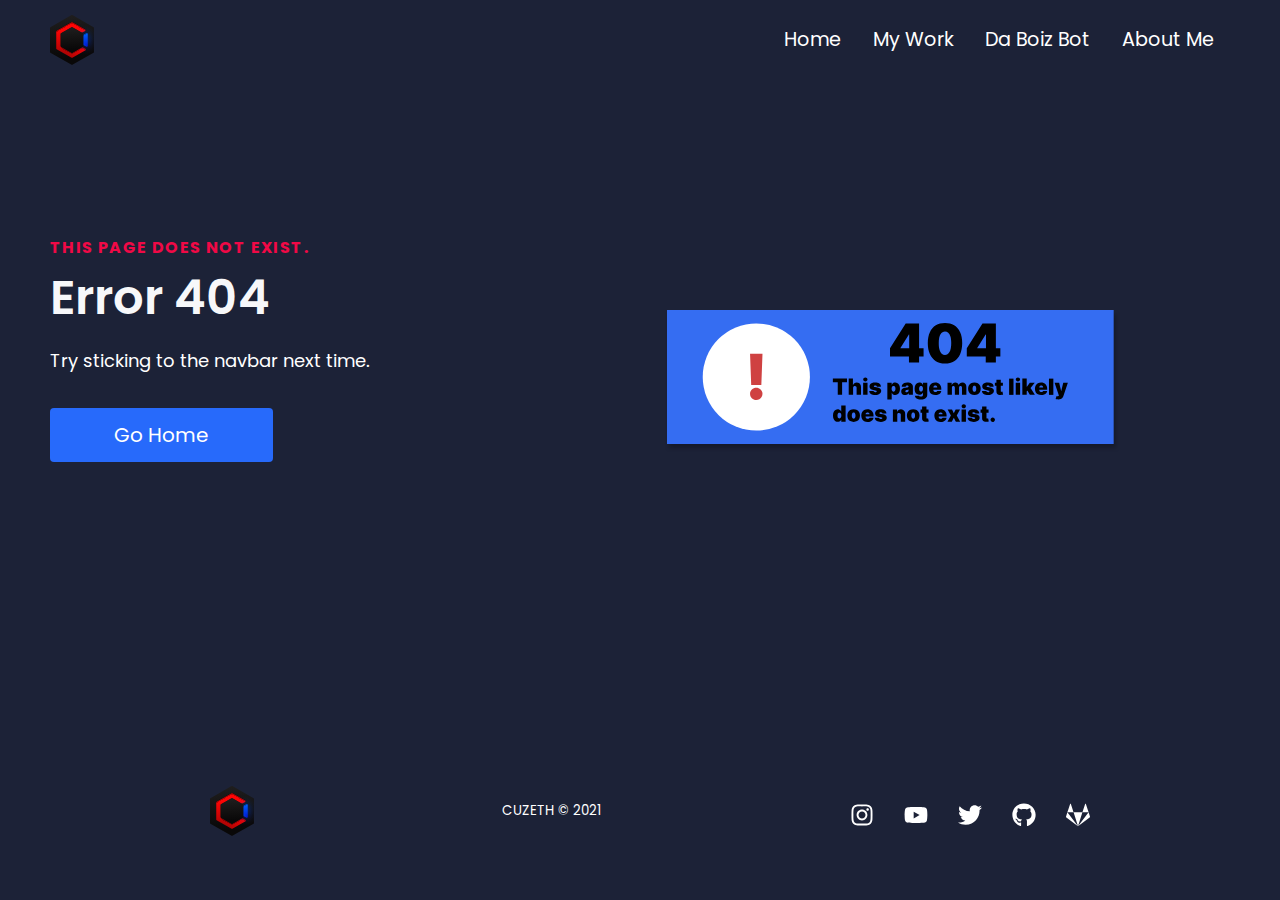
==== index.html @ 814f64cb "Source Code Private - Auto Build and Push" ====
<!doctype html><html lang="en"><head><meta charset="utf-8"/><link rel="icon" href="/favicon.ico?v=2"/><meta name="viewport" content="width=device-width,initial-scale=1"/><link rel="apple-touch-icon" sizes="180x180" href="/apple-touch-icon.png?v=5"><link rel="icon" type="image/png" sizes="32x32" href="/favicon-32x32.png?v=5"><link rel="icon" type="image/png" sizes="16x16" href="/favicon-16x16.png?v=5"><link rel="manifest" href="/site.webmanifest?v=5"><link rel="mask-icon" href="/safari-pinned-tab.svg?v=5" color="#2f2f2f"><link rel="shortcut icon" href="/favicon.ico?v=5"><meta name="msapplication-TileColor" content="#323232"><meta name="theme-color" content="#1b1b1b"><meta name="title" content="Cuzeth"><meta name="description" content="Cuzeth. See my work, and what I do."><meta name="theme-color" content="#FF0000"><meta property="og:type" content="website"><meta property="og:url" content="https://cuzeth.com/"><meta property="og:title" content="Cuzeth"><meta property="og:description" content="Cuzeth. See my work, and what I do."><meta property="og:image" content="/images/banner.png"><meta property="twitter:card" content="summary_large_image"><meta property="twitter:url" content="https://cuzeth.com/"><meta property="twitter:title" content="Cuzeth"><meta property="twitter:description" content="Cuzeth. See my work, and what I do."><meta property="twitter:image" content="/images/banner.png"><link rel="preconnect" href="https://fonts.gstatic.com"><link href="https://fonts.googleapis.com/css2?family=Poppins:wght@500;600&display=swap" rel="stylesheet"><title>Cuzeth</title><script type="text/javascript">!function(n){if("/"===n.search[1]){var a=n.search.slice(1).split("&").map((function(n){return n.replace(/~and~/g,"&")})).join("?");window.history.replaceState(null,null,n.pathname.slice(0,-1)+a+n.hash)}}(window.location)</script><link href="/static/css/main.c7319f70.chunk.css" rel="stylesheet"></head><body><noscript>You need to enable JavaScript to run this app.</noscript><div id="root"></div><script>!function(e){function t(t){for(var n,l,f=t[0],i=t[1],a=t[2],c=0,s=[];c<f.length;c++)l=f[c],Object.prototype.hasOwnProperty.call(o,l)&&o[l]&&s.push(o[l][0]),o[l]=0;for(n in i)Object.prototype.hasOwnProperty.call(i,n)&&(e[n]=i[n]);for(p&&p(t);s.length;)s.shift()();return u.push.apply(u,a||[]),r()}function r(){for(var e,t=0;t<u.length;t++){for(var r=u[t],n=!0,f=1;f<r.length;f++){var i=r[f];0!==o[i]&&(n=!1)}n&&(u.splice(t--,1),e=l(l.s=r[0]))}return e}var n={},o={1:0},u=[];function l(t){if(n[t])return n[t].exports;var r=n[t]={i:t,l:!1,exports:{}};return e[t].call(r.exports,r,r.exports,l),r.l=!0,r.exports}l.m=e,l.c=n,l.d=function(e,t,r){l.o(e,t)||Object.defineProperty(e,t,{enumerable:!0,get:r})},l.r=function(e){"undefined"!=typeof Symbol&&Symbol.toStringTag&&Object.defineProperty(e,Symbol.toStringTag,{value:"Module"}),Object.defineProperty(e,"__esModule",{value:!0})},l.t=function(e,t){if(1&t&&(e=l(e)),8&t)return e;if(4&t&&"object"==typeof e&&e&&e.__esModule)return e;var r=Object.create(null);if(l.r(r),Object.defineProperty(r,"default",{enumerable:!0,value:e}),2&t&&"string"!=typeof e)for(var n in e)l.d(r,n,function(t){return e[t]}.bind(null,n));return r},l.n=function(e){var t=e&&e.__esModule?function(){return e.default}:function(){return e};return l.d(t,"a",t),t},l.o=function(e,t){return Object.prototype.hasOwnProperty.call(e,t)},l.p="/";var f=this.webpackJsonpCuzeth=this.webpackJsonpCuzeth||[],i=f.push.bind(f);f.push=t,f=f.slice();for(var a=0;a<f.length;a++)t(f[a]);var p=i;r()}([])</script><script src="/static/js/2.d666c597.chunk.js"></script><script src="/static/js/main.45c246c6.chunk.js"></script></body></html>
---- static/css/main.c7319f70.chunk.css ----
*{box-sizing:border-box;margin:0;padding:0;font-family:"Poppins",sans-serif}html{background-color:#1c2237}:root{color-scheme:light dark}code{background:#1f1f1f;border-radius:5px;padding:.75rem;font-size:1.1rem;font-family:Menlo,Monaco,Lucida Console,Liberation Mono,DejaVu Sans Mono,Bitstream Vera Sans Mono,Courier New,monospace}.unselectable,img{user-select:none;-moz-user-select:none;-webkit-user-drag:none;-webkit-user-select:none;-ms-user-select:none}.navbar{background:#1c2237;height:80px;display:flex;justify-content:center;align-items:center;font-size:1.2rem;position:-webkit-sticky;position:sticky;top:0;z-index:999}.navbar-container{display:flex;justify-content:space-between;height:80px}.container{z-index:1;width:100%;max-width:1300px;margin-right:auto;margin-left:auto;padding-right:50px;padding-left:50px}.navbar-logo{color:#fff;justify-self:start;cursor:pointer;text-decoration:none;font-size:2rem;display:flex;align-items:center}.navbar-icon{margin-right:.5rem}.nav-menu{display:flex;align-items:center;justify-content:center;list-style:none;text-align:center;justify-content:flex-start}.nav-item{height:80px;border-bottom:2px solid transparent}.nav-item:hover{border-bottom:2px solid #f00946}.nav-links{color:#fff;display:flex;align-items:center;text-decoration:none;padding:.5rem 1rem;height:100%}.fa-bars{color:#fff}.menu-icon{display:none}@media screen and (max-width:960px){.NavbarItems{position:relative}.nav-menu{display:flex;flex-direction:column;width:100%;height:90vh;position:absolute;top:80px;left:-100%;opacity:1;transition:all .5s ease}.nav-menu.active{background:#1c2237;left:0;opacity:1;transition:all .6s ease;z-index:1}.nav-links{text-align:center;padding:2rem;width:100%;display:table}.nav-links:hover{color:#f00946;transform:scale(1.2);transition:all .3s ease}.nav-item:hover{border:none}.nav-item{width:100%}.navbar-logo{position:absolute;top:0;left:0;transform:translate(40%,35%)}.menu-icon{display:block;position:absolute;top:0;right:0;transform:translate(-100%,60%);font-size:1.8rem;cursor:pointer}.fa-times{color:#fff;font-size:2rem}.nav-btn{display:flex;justify-content:center;align-items:center;width:100%;height:120px}}.footer-container{background-color:#1c2237;padding:4rem 0 2rem}.footer-container,.footer-subscription{display:flex;flex-direction:column;justify-content:center;align-items:center}.footer-subscription{text-align:center;margin-bottom:24px;padding:24px;color:#fff}.footer-subscription>p{font-family:"Trebuchet MS","Lucida Sans Unicode","Lucida Grande","Lucida Sans",Arial,sans-serif}.footer-subscription-heading{margin-bottom:24px;font-size:24px}.footer-subscription-text{margin-bottom:24px;font-size:20px}.footer-input{padding:8px 24px;border-radius:2px;margin-right:10px;outline:none;font-size:18px;margin-bottom:16px;border:1px solid #fff}.footer-links{width:100%;max-width:1000px;display:flex;justify-content:center}.footer-link-wrapper{display:flex}.footer-link-items{display:flex;flex-direction:column;align-items:flex-start;margin:16px;text-align:left;width:160px;box-sizing:border-box}.footer-link-items h2{margin-bottom:16px}.footer-link-items>h2{color:#fff}.footer-link-items a{color:#fff;text-decoration:none;margin-bottom:.5rem}.footer-link-items a:hover{color:#e9e9e9;transition:.3s ease-out}.footer-email-form h2{margin-bottom:2rem}.footer-input::-webkit-input-placeholder{color:#b1b1b1}.footer-input:-ms-input-placeholder{color:#b1b1b1}.footer-input::placeholder{color:#b1b1b1}.social-icon-link{color:#fff;font-size:24px}.social-media{max-width:1000px;width:100%}.social-media-wrap{width:90%;max-width:1000px;margin:40px auto 0}.social-icons,.social-media-wrap{display:flex;justify-content:space-between;align-items:center}.social-icons{width:240px}.social-logo{justify-self:start;margin-left:20px;cursor:pointer;text-decoration:none;font-size:2rem;display:flex;align-items:center}.social-logo,.website-rights{color:#fff;margin-bottom:16px}@media screen and (max-width:820px){.footer-links{padding-top:2rem}.btn,.footer-input{width:100%}.footer-link-wrapper,.social-media-wrap{flex-direction:column}.footer-logo{transform:translateX(-8%)}.footer-img{transform:translateX(-15%)}}.home__hero-section{color:#fff;padding:160px 0;background-color:#fff}.home__hero-row{align-items:center}.home__hero-text-wrapper{max-width:540px;padding-top:0;padding-bottom:60px}.home__hero-subtitle{max-width:440px;margin-bottom:35px;font-size:18px;line-height:24px}.home__hero-img-wrapper{max-width:555px}.home__hero-img{max-width:95%;margin-top:0;margin-right:0;margin-left:10px;padding-right:0}img{border:0;max-width:100%;vertical-align:middle;display:inline-block}@media screen and (max-width:768px){.home__hero-text-wrapper{padding-bottom:65px}.col{max-width:100%;flex-basis:100%}}:root{--primary:#fff}.btn{padding:8px 20px;border-radius:4px;outline:none;border:none;cursor:pointer;white-space:nowrap}.btn--primary{background-color:#fff;background-color:var(--primary);color:#242424}.btn--outline,.btn--primary{border:1px solid #fff;border:1px solid var(--primary)}.btn--outline{background-color:transparent;color:#fff;padding:8px 20px;transition:all .3s ease-out}.btn--medium{padding:8px 20px;font-size:18px}.btn--large{padding:12px 26px;font-size:20px}.btn--mobile{text-align:center;border-radius:4px;width:80%;text-decoration:none;font-size:1.5rem;background-color:transparent;color:#fff;padding:14px 20px;border:1px solid #fff;transition:all .3s ease-out}.btn--wide{padding:12px 64px;font-size:20px}.btn--large:hover,.btn--medium:hover,.btn--mobile:hover{transition:all .3s ease-out;background:#fff;color:#242424}.btn--wide:hover{color:#fff;background-color:#f00946;transition:all .2s ease-out}.btn-link{display:flex;justify-content:center;align-items:center;text-decoration:none;padding:8px 16px;height:100%;width:100%}.blue{background-color:#276afb}.blue,.red{color:#fff;border:none}.red{background-color:#f00946}.primary{background-color:#242424;color:#fff;border:none}.primary:hover{background-color:#fff;color:#242424;border:none}.green{background:#25ce4a;color:#fff;border:none}.green:hover{background-color:#242424}.work__tgaming-section{color:#fff;padding:160px 0}.work__tgaming-row{align-items:center}.row{display:flex;margin-right:-15px;margin-bottom:-15px;margin-left:-15px;flex-wrap:wrap;align-content:stretch}.col{margin-bottom:15px;padding-right:15px;padding-left:15px;flex:1 1;max-width:50%;flex-basis:50%}.work__tgaming-text-wrapper{max-width:540px;padding-top:0;padding-bottom:60px}.top-line{color:#f00946;font-size:16px;line-height:16px;font-weight:700;letter-spacing:1.4px;text-transform:uppercase;margin-bottom:16px}.heading{margin-bottom:24px;font-size:48px;line-height:1.1;font-weight:600;color:#f7f8fa}.dark{color:#1c2237}.darkBg{background-color:#1c2237}.work__tgaming-subtitle{max-width:440px;margin-bottom:35px;font-size:18px;line-height:24px}.work__tgaming-img-wrapper{max-width:555px}.work__tgaming-img{max-width:95%;margin-top:0;margin-right:0;margin-left:10px;padding-right:0}iframe{border:0;max-width:100%;vertical-align:middle;display:inline-block}@media screen and (max-width:991px){.container{padding-right:30px;padding-left:30px}}@media screen and (max-width:768px){.work__tgaming-text-wrapper{padding-bottom:65px}.col{max-width:100%;flex-basis:100%}}
/*# sourceMappingURL=main.c7319f70.chunk.css.map */
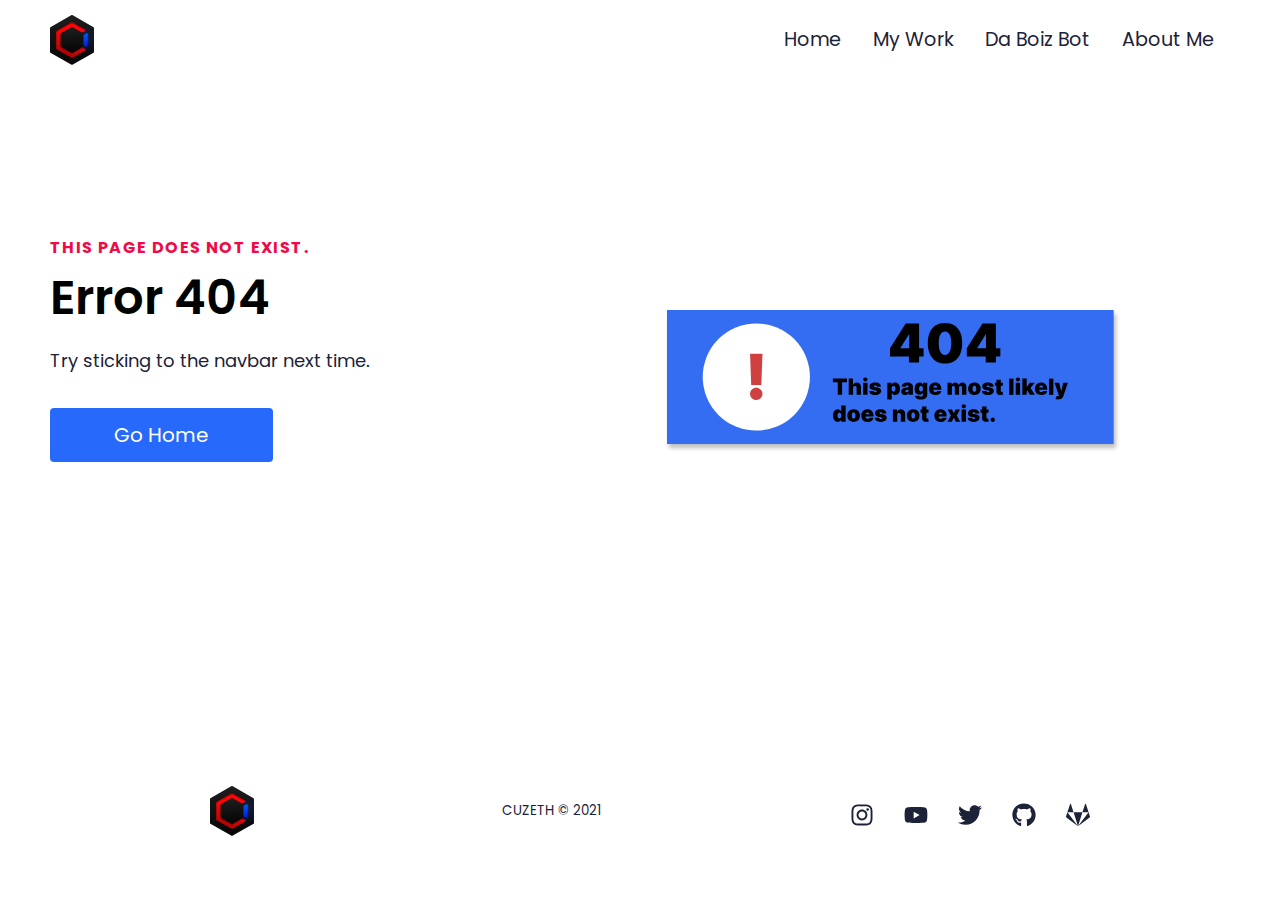
==== commit 152b748a: "Source Code Private - Auto Build and Push" ====
--- a/index.html
+++ b/index.html
@@ -1 +1 @@
-<!doctype html><html lang="en"><head><meta charset="utf-8"/><link rel="icon" href="/favicon.ico?v=2"/><meta name="viewport" content="width=device-width,initial-scale=1"/><link rel="apple-touch-icon" sizes="180x180" href="/apple-touch-icon.png?v=5"><link rel="icon" type="image/png" sizes="32x32" href="/favicon-32x32.png?v=5"><link rel="icon" type="image/png" sizes="16x16" href="/favicon-16x16.png?v=5"><link rel="manifest" href="/site.webmanifest?v=5"><link rel="mask-icon" href="/safari-pinned-tab.svg?v=5" color="#2f2f2f"><link rel="shortcut icon" href="/favicon.ico?v=5"><meta name="msapplication-TileColor" content="#323232"><meta name="theme-color" content="#1b1b1b"><meta name="title" content="Cuzeth"><meta name="description" content="Cuzeth. See my work, and what I do."><meta name="theme-color" content="#FF0000"><meta property="og:type" content="website"><meta property="og:url" content="https://cuzeth.com/"><meta property="og:title" content="Cuzeth"><meta property="og:description" content="Cuzeth. See my work, and what I do."><meta property="og:image" content="/images/banner.png"><meta property="twitter:card" content="summary_large_image"><meta property="twitter:url" content="https://cuzeth.com/"><meta property="twitter:title" content="Cuzeth"><meta property="twitter:description" content="Cuzeth. See my work, and what I do."><meta property="twitter:image" content="/images/banner.png"><link rel="preconnect" href="https://fonts.gstatic.com"><link href="https://fonts.googleapis.com/css2?family=Poppins:wght@500;600&display=swap" rel="stylesheet"><title>Cuzeth</title><script type="text/javascript">!function(n){if("/"===n.search[1]){var a=n.search.slice(1).split("&").map((function(n){return n.replace(/~and~/g,"&")})).join("?");window.history.replaceState(null,null,n.pathname.slice(0,-1)+a+n.hash)}}(window.location)</script><link href="/static/css/main.c7319f70.chunk.css" rel="stylesheet"></head><body><noscript>You need to enable JavaScript to run this app.</noscript><div id="root"></div><script>!function(e){function t(t){for(var n,l,f=t[0],i=t[1],a=t[2],c=0,s=[];c<f.length;c++)l=f[c],Object.prototype.hasOwnProperty.call(o,l)&&o[l]&&s.push(o[l][0]),o[l]=0;for(n in i)Object.prototype.hasOwnProperty.call(i,n)&&(e[n]=i[n]);for(p&&p(t);s.length;)s.shift()();return u.push.apply(u,a||[]),r()}function r(){for(var e,t=0;t<u.length;t++){for(var r=u[t],n=!0,f=1;f<r.length;f++){var i=r[f];0!==o[i]&&(n=!1)}n&&(u.splice(t--,1),e=l(l.s=r[0]))}return e}var n={},o={1:0},u=[];function l(t){if(n[t])return n[t].exports;var r=n[t]={i:t,l:!1,exports:{}};return e[t].call(r.exports,r,r.exports,l),r.l=!0,r.exports}l.m=e,l.c=n,l.d=function(e,t,r){l.o(e,t)||Object.defineProperty(e,t,{enumerable:!0,get:r})},l.r=function(e){"undefined"!=typeof Symbol&&Symbol.toStringTag&&Object.defineProperty(e,Symbol.toStringTag,{value:"Module"}),Object.defineProperty(e,"__esModule",{value:!0})},l.t=function(e,t){if(1&t&&(e=l(e)),8&t)return e;if(4&t&&"object"==typeof e&&e&&e.__esModule)return e;var r=Object.create(null);if(l.r(r),Object.defineProperty(r,"default",{enumerable:!0,value:e}),2&t&&"string"!=typeof e)for(var n in e)l.d(r,n,function(t){return e[t]}.bind(null,n));return r},l.n=function(e){var t=e&&e.__esModule?function(){return e.default}:function(){return e};return l.d(t,"a",t),t},l.o=function(e,t){return Object.prototype.hasOwnProperty.call(e,t)},l.p="/";var f=this.webpackJsonpCuzeth=this.webpackJsonpCuzeth||[],i=f.push.bind(f);f.push=t,f=f.slice();for(var a=0;a<f.length;a++)t(f[a]);var p=i;r()}([])</script><script src="/static/js/2.d666c597.chunk.js"></script><script src="/static/js/main.45c246c6.chunk.js"></script></body></html>+<!doctype html><html lang="en"><head><meta charset="utf-8"/><link rel="icon" href="/favicon.ico?v=5"/><meta name="viewport" content="width=device-width,initial-scale=1"/><link rel="apple-touch-icon" sizes="180x180" href="/apple-touch-icon.png?v=5"><link rel="icon" type="image/png" sizes="32x32" href="/favicon-32x32.png?v=5"><link rel="icon" type="image/png" sizes="16x16" href="/favicon-16x16.png?v=5"><link rel="manifest" href="/site.webmanifest?v=5"><link rel="mask-icon" href="/safari-pinned-tab.svg?v=5" color="#2f2f2f"><link rel="shortcut icon" href="/favicon.ico?v=5"><meta name="msapplication-TileColor" content="#323232"><meta name="theme-color" content="#1b1b1b"><meta name="title" content="Cuzeth"><meta name="description" content="Cuzeth. See my work, and what I do."><meta name="theme-color" content="#FF0000"><meta property="og:type" content="website"><meta property="og:url" content="https://cuzeth.com/"><meta property="og:title" content="Cuzeth"><meta property="og:description" content="Cuzeth. See my work, and what I do."><meta property="og:image" content="/images/banner.png"><meta property="twitter:card" content="summary_large_image"><meta property="twitter:url" content="https://cuzeth.com/"><meta property="twitter:title" content="Cuzeth"><meta property="twitter:description" content="Cuzeth. See my work, and what I do."><meta property="twitter:image" content="/images/banner.png"><link rel="preconnect" href="https://fonts.gstatic.com"><link href="https://fonts.googleapis.com/css2?family=Poppins:wght@500;600&display=swap" rel="stylesheet"><title>Cuzeth</title><script type="text/javascript">!function(n){if("/"===n.search[1]){var a=n.search.slice(1).split("&").map((function(n){return n.replace(/~and~/g,"&")})).join("?");window.history.replaceState(null,null,n.pathname.slice(0,-1)+a+n.hash)}}(window.location)</script><link href="/static/css/main.b806b64d.chunk.css" rel="stylesheet"></head><body><noscript>You need to enable JavaScript to run this app.</noscript><div id="root"></div><script>!function(e){function t(t){for(var n,l,f=t[0],i=t[1],a=t[2],c=0,s=[];c<f.length;c++)l=f[c],Object.prototype.hasOwnProperty.call(o,l)&&o[l]&&s.push(o[l][0]),o[l]=0;for(n in i)Object.prototype.hasOwnProperty.call(i,n)&&(e[n]=i[n]);for(p&&p(t);s.length;)s.shift()();return u.push.apply(u,a||[]),r()}function r(){for(var e,t=0;t<u.length;t++){for(var r=u[t],n=!0,f=1;f<r.length;f++){var i=r[f];0!==o[i]&&(n=!1)}n&&(u.splice(t--,1),e=l(l.s=r[0]))}return e}var n={},o={1:0},u=[];function l(t){if(n[t])return n[t].exports;var r=n[t]={i:t,l:!1,exports:{}};return e[t].call(r.exports,r,r.exports,l),r.l=!0,r.exports}l.m=e,l.c=n,l.d=function(e,t,r){l.o(e,t)||Object.defineProperty(e,t,{enumerable:!0,get:r})},l.r=function(e){"undefined"!=typeof Symbol&&Symbol.toStringTag&&Object.defineProperty(e,Symbol.toStringTag,{value:"Module"}),Object.defineProperty(e,"__esModule",{value:!0})},l.t=function(e,t){if(1&t&&(e=l(e)),8&t)return e;if(4&t&&"object"==typeof e&&e&&e.__esModule)return e;var r=Object.create(null);if(l.r(r),Object.defineProperty(r,"default",{enumerable:!0,value:e}),2&t&&"string"!=typeof e)for(var n in e)l.d(r,n,function(t){return e[t]}.bind(null,n));return r},l.n=function(e){var t=e&&e.__esModule?function(){return e.default}:function(){return e};return l.d(t,"a",t),t},l.o=function(e,t){return Object.prototype.hasOwnProperty.call(e,t)},l.p="/";var f=this.webpackJsonpCuzeth=this.webpackJsonpCuzeth||[],i=f.push.bind(f);f.push=t,f=f.slice();for(var a=0;a<f.length;a++)t(f[a]);var p=i;r()}([])</script><script src="/static/js/2.d666c597.chunk.js"></script><script src="/static/js/main.45c246c6.chunk.js"></script></body></html>--- a/static/css/main.b806b64d.chunk.css
+++ b/static/css/main.b806b64d.chunk.css
@@ -0,0 +1,2 @@
+*{box-sizing:border-box;margin:0;padding:0;font-family:"Poppins",sans-serif;position:relative;animation:bruh .5s}@media (prefers-color-scheme:dark){:root{--maincolor:#1c2237;--text:#fff;--heading:#f7f8fa}}@media (prefers-color-scheme:light){:root{--maincolor:#fff;--text:#1c2237;--heading:#000}}@keyframes bruh{0%{opacity:0;top:20px}to{opacity:1;top:0}}html{background-color:var(--maincolor)}:root{color-scheme:light dark}code{background:#1f1f1f;border-radius:5px;padding:.75rem;font-size:1.1rem;font-family:Menlo,Monaco,Lucida Console,Liberation Mono,DejaVu Sans Mono,Bitstream Vera Sans Mono,Courier New,monospace}.unselectable,img{user-select:none;-moz-user-select:none;-webkit-user-drag:none;-webkit-user-select:none;-ms-user-select:none}.navbar{background:var(--maincolor);height:80px;display:flex;justify-content:center;align-items:center;font-size:1.2rem;position:-webkit-sticky;position:sticky;top:0;z-index:999}.navbar-container{display:flex;justify-content:space-between;height:80px}.container{z-index:1;width:100%;max-width:1300px;margin-right:auto;margin-left:auto;padding-right:50px;padding-left:50px}.navbar-logo{color:var(--text);justify-self:start;cursor:pointer;text-decoration:none;font-size:2rem;display:flex;align-items:center}.navbar-icon{margin-right:.5rem}.nav-menu{display:flex;align-items:center;justify-content:center;list-style:none;text-align:center;justify-content:flex-start}.nav-item{height:80px;border-bottom:2px solid transparent}.nav-item:hover{border-bottom:2px solid #f00946}.nav-links{display:flex;align-items:center;text-decoration:none;padding:.5rem 1rem;height:100%}.fa-bars,.nav-links{color:var(--text)}.menu-icon{display:none}@media screen and (max-width:960px){.NavbarItems{position:relative}.nav-menu{display:flex;flex-direction:column;width:100%;height:90vh;position:absolute;top:80px;left:-100%;opacity:1;transition:all .5s ease}.nav-menu.active{background:var(--maincolor);left:0;opacity:1;transition:all .6s ease;z-index:1}.nav-links{text-align:center;padding:2rem;width:100%;display:table}.nav-links:hover{color:#f00946;transform:scale(1.2);transition:all .3s ease}.nav-item:hover{border:none}.nav-item{width:100%}.navbar-logo{position:absolute;top:0;left:0;transform:translate(40%,35%)}.menu-icon{display:block;position:absolute;top:0;right:0;transform:translate(-100%,60%);font-size:1.8rem;cursor:pointer}.fa-times{color:var(--text);font-size:2rem}.nav-btn{display:flex;justify-content:center;align-items:center;width:100%;height:120px}}.footer-container{background-color:var(--maincolor);padding:4rem 0 2rem}.footer-container,.footer-subscription{display:flex;flex-direction:column;justify-content:center;align-items:center}.footer-subscription{text-align:center;margin-bottom:24px;padding:24px;color:#fff}.footer-subscription>p{font-family:"Trebuchet MS","Lucida Sans Unicode","Lucida Grande","Lucida Sans",Arial,sans-serif}.footer-subscription-heading{margin-bottom:24px;font-size:24px}.footer-subscription-text{margin-bottom:24px;font-size:20px}.footer-input{padding:8px 24px;border-radius:2px;margin-right:10px;outline:none;font-size:18px;margin-bottom:16px;border:1px solid #fff}.footer-links{width:100%;max-width:1000px;display:flex;justify-content:center}.footer-link-wrapper{display:flex}.footer-link-items{display:flex;flex-direction:column;align-items:flex-start;margin:16px;text-align:left;width:160px;box-sizing:border-box}.footer-link-items h2{margin-bottom:16px}.footer-link-items>h2{color:#fff}.footer-link-items a{color:#fff;text-decoration:none;margin-bottom:.5rem}.footer-link-items a:hover{color:#e9e9e9;transition:.3s ease-out}.footer-email-form h2{margin-bottom:2rem}.footer-input::-webkit-input-placeholder{color:#b1b1b1}.footer-input:-ms-input-placeholder{color:#b1b1b1}.footer-input::placeholder{color:#b1b1b1}.social-icon-link{color:var(--text);font-size:24px}.social-media{max-width:1000px;width:100%}.social-media-wrap{width:90%;max-width:1000px;margin:40px auto 0}.social-icons,.social-media-wrap{display:flex;justify-content:space-between;align-items:center}.social-icons{width:240px}.social-logo{justify-self:start;margin-left:20px;cursor:pointer;text-decoration:none;font-size:2rem;display:flex;align-items:center}.social-logo,.website-rights{color:var(--text);margin-bottom:16px}@media screen and (max-width:820px){.footer-links{padding-top:2rem}.btn,.footer-input{width:100%}.footer-link-wrapper,.social-media-wrap{flex-direction:column}.footer-logo{transform:translateX(-8%)}.footer-img{transform:translateX(-15%)}}.home__hero-section{color:var(--text);padding:160px 0;background-color:var(--text)}.home__hero-row{align-items:center}.home__hero-text-wrapper{max-width:540px;padding-top:0;padding-bottom:60px}.home__hero-subtitle{max-width:440px;margin-bottom:35px;font-size:18px;line-height:24px}.home__hero-img-wrapper{max-width:555px}.home__hero-img{max-width:95%;margin-top:0;margin-right:0;margin-left:10px;padding-right:0}img{border:0;max-width:100%;vertical-align:middle;display:inline-block}@media screen and (max-width:768px){.home__hero-text-wrapper{padding-bottom:65px}.col{max-width:100%;flex-basis:100%}}:root{--primary:#fff}.btn{padding:8px 20px;border-radius:4px;outline:none;border:none;cursor:pointer;white-space:nowrap}.btn--primary{background-color:#fff;background-color:var(--primary);color:#242424}.btn--outline,.btn--primary{border:1px solid #fff;border:1px solid var(--primary)}.btn--outline{background-color:transparent;color:#fff;padding:8px 20px;transition:all .3s ease-out}.btn--medium{padding:8px 20px;font-size:18px}.btn--large{padding:12px 26px;font-size:20px}.btn--mobile{text-align:center;border-radius:4px;width:80%;text-decoration:none;font-size:1.5rem;background-color:transparent;color:#fff;padding:14px 20px;border:1px solid #fff;transition:all .3s ease-out}.btn--wide{padding:12px 64px;font-size:20px}.btn--large:hover,.btn--medium:hover,.btn--mobile:hover{transition:all .3s ease-out;background:#fff;color:#242424}.btn--wide:hover{color:#fff;background-color:#f00946;transition:all .2s ease-out}.btn-link{display:flex;justify-content:center;align-items:center;text-decoration:none;padding:8px 16px;height:100%;width:100%}.blue{background-color:#276afb}.blue,.red{color:#fff;border:none}.red{background-color:#f00946}.primary{background-color:#242424;color:#fff;border:none}.primary:hover{background-color:#fff;color:#242424;border:none}.green{background:#25ce4a;color:#fff;border:none}.green:hover{background-color:#242424}.work__tgaming-section{color:var(--text);padding:160px 0}.work__tgaming-row{align-items:center}.row{display:flex;margin-right:-15px;margin-bottom:-15px;margin-left:-15px;flex-wrap:wrap;align-content:stretch}.col{margin-bottom:15px;padding-right:15px;padding-left:15px;flex:1 1;max-width:50%;flex-basis:50%}.work__tgaming-text-wrapper{max-width:540px;padding-top:0;padding-bottom:60px}.top-line{color:#f00946;font-size:16px;line-height:16px;font-weight:700;letter-spacing:1.4px;text-transform:uppercase;margin-bottom:16px}.heading{margin-bottom:24px;font-size:48px;line-height:1.1;font-weight:600;color:var(--heading)}.dark{color:var(--maincolor)}.darkBg{background-color:var(--maincolor)}.work__tgaming-subtitle{max-width:440px;margin-bottom:35px;font-size:18px;line-height:24px}.work__tgaming-img-wrapper{max-width:555px}.work__tgaming-img{max-width:95%;margin-top:0;margin-right:0;margin-left:10px;padding-right:0}iframe{border:0;max-width:100%;vertical-align:middle;display:inline-block}@media screen and (max-width:991px){.container{padding-right:30px;padding-left:30px}}@media screen and (max-width:768px){.work__tgaming-text-wrapper{padding-bottom:65px}.col{max-width:100%;flex-basis:100%}}
+/*# sourceMappingURL=main.b806b64d.chunk.css.map */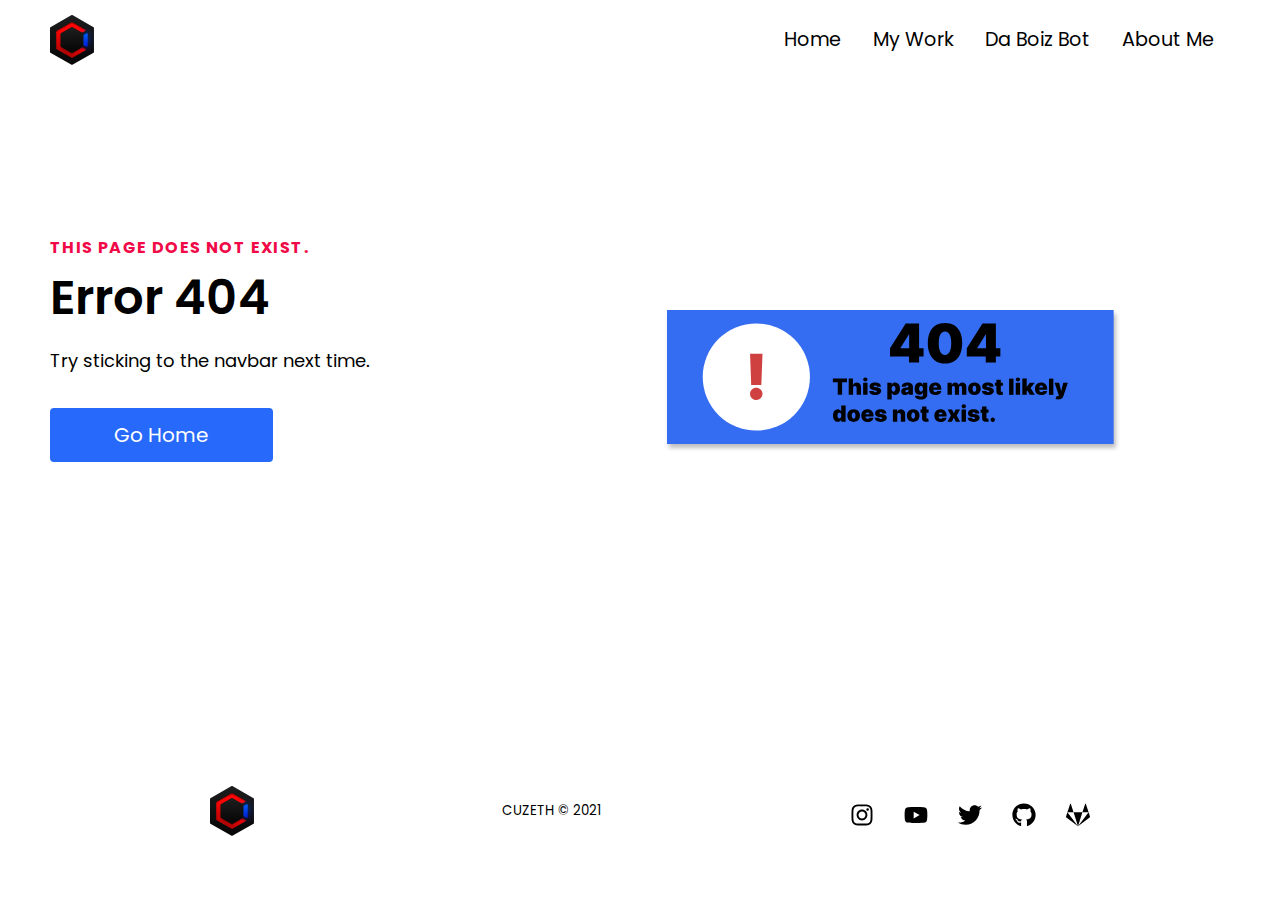
==== commit 4bc7dfbf: "Source Code Private - Auto Build and Push" ====
--- a/index.html
+++ b/index.html
@@ -1 +1 @@
-<!doctype html><html lang="en"><head><meta charset="utf-8"/><link rel="icon" href="/favicon.ico?v=5"/><meta name="viewport" content="width=device-width,initial-scale=1"/><link rel="apple-touch-icon" sizes="180x180" href="/apple-touch-icon.png?v=5"><link rel="icon" type="image/png" sizes="32x32" href="/favicon-32x32.png?v=5"><link rel="icon" type="image/png" sizes="16x16" href="/favicon-16x16.png?v=5"><link rel="manifest" href="/site.webmanifest?v=5"><link rel="mask-icon" href="/safari-pinned-tab.svg?v=5" color="#2f2f2f"><link rel="shortcut icon" href="/favicon.ico?v=5"><meta name="msapplication-TileColor" content="#323232"><meta name="theme-color" content="#1b1b1b"><meta name="title" content="Cuzeth"><meta name="description" content="Cuzeth. See my work, and what I do."><meta name="theme-color" content="#FF0000"><meta property="og:type" content="website"><meta property="og:url" content="https://cuzeth.com/"><meta property="og:title" content="Cuzeth"><meta property="og:description" content="Cuzeth. See my work, and what I do."><meta property="og:image" content="/images/banner.png"><meta property="twitter:card" content="summary_large_image"><meta property="twitter:url" content="https://cuzeth.com/"><meta property="twitter:title" content="Cuzeth"><meta property="twitter:description" content="Cuzeth. See my work, and what I do."><meta property="twitter:image" content="/images/banner.png"><link rel="preconnect" href="https://fonts.gstatic.com"><link href="https://fonts.googleapis.com/css2?family=Poppins:wght@500;600&display=swap" rel="stylesheet"><title>Cuzeth</title><script type="text/javascript">!function(n){if("/"===n.search[1]){var a=n.search.slice(1).split("&").map((function(n){return n.replace(/~and~/g,"&")})).join("?");window.history.replaceState(null,null,n.pathname.slice(0,-1)+a+n.hash)}}(window.location)</script><link href="/static/css/main.b806b64d.chunk.css" rel="stylesheet"></head><body><noscript>You need to enable JavaScript to run this app.</noscript><div id="root"></div><script>!function(e){function t(t){for(var n,l,f=t[0],i=t[1],a=t[2],c=0,s=[];c<f.length;c++)l=f[c],Object.prototype.hasOwnProperty.call(o,l)&&o[l]&&s.push(o[l][0]),o[l]=0;for(n in i)Object.prototype.hasOwnProperty.call(i,n)&&(e[n]=i[n]);for(p&&p(t);s.length;)s.shift()();return u.push.apply(u,a||[]),r()}function r(){for(var e,t=0;t<u.length;t++){for(var r=u[t],n=!0,f=1;f<r.length;f++){var i=r[f];0!==o[i]&&(n=!1)}n&&(u.splice(t--,1),e=l(l.s=r[0]))}return e}var n={},o={1:0},u=[];function l(t){if(n[t])return n[t].exports;var r=n[t]={i:t,l:!1,exports:{}};return e[t].call(r.exports,r,r.exports,l),r.l=!0,r.exports}l.m=e,l.c=n,l.d=function(e,t,r){l.o(e,t)||Object.defineProperty(e,t,{enumerable:!0,get:r})},l.r=function(e){"undefined"!=typeof Symbol&&Symbol.toStringTag&&Object.defineProperty(e,Symbol.toStringTag,{value:"Module"}),Object.defineProperty(e,"__esModule",{value:!0})},l.t=function(e,t){if(1&t&&(e=l(e)),8&t)return e;if(4&t&&"object"==typeof e&&e&&e.__esModule)return e;var r=Object.create(null);if(l.r(r),Object.defineProperty(r,"default",{enumerable:!0,value:e}),2&t&&"string"!=typeof e)for(var n in e)l.d(r,n,function(t){return e[t]}.bind(null,n));return r},l.n=function(e){var t=e&&e.__esModule?function(){return e.default}:function(){return e};return l.d(t,"a",t),t},l.o=function(e,t){return Object.prototype.hasOwnProperty.call(e,t)},l.p="/";var f=this.webpackJsonpCuzeth=this.webpackJsonpCuzeth||[],i=f.push.bind(f);f.push=t,f=f.slice();for(var a=0;a<f.length;a++)t(f[a]);var p=i;r()}([])</script><script src="/static/js/2.d666c597.chunk.js"></script><script src="/static/js/main.45c246c6.chunk.js"></script></body></html>+<!doctype html><html lang="en"><head><meta charset="utf-8"/><link rel="icon" href="/favicon.ico?v=5"/><meta name="viewport" content="width=device-width,initial-scale=1"/><link rel="apple-touch-icon" sizes="180x180" href="/apple-touch-icon.png?v=5"><link rel="icon" type="image/png" sizes="32x32" href="/favicon-32x32.png?v=5"><link rel="icon" type="image/png" sizes="16x16" href="/favicon-16x16.png?v=5"><link rel="manifest" href="/site.webmanifest?v=5"><link rel="mask-icon" href="/safari-pinned-tab.svg?v=5" color="#2f2f2f"><link rel="shortcut icon" href="/favicon.ico?v=5"><meta name="msapplication-TileColor" content="#323232"><meta name="theme-color" content="#FFFFFF" media="(prefers-color-scheme: light)"><meta name="theme-color" content="#1c2237" media="(prefers-color-scheme: dark)"><meta name="title" content="Cuzeth"><meta name="description" content="Cuzeth. See my work, and what I do."><meta name="theme-color" content="#FF0000"><meta property="og:type" content="website"><meta property="og:url" content="https://cuzeth.com/"><meta property="og:title" content="Cuzeth"><meta property="og:description" content="Cuzeth. See my work, and what I do."><meta property="og:image" content="/images/banner.png"><meta property="twitter:card" content="summary_large_image"><meta property="twitter:url" content="https://cuzeth.com/"><meta property="twitter:title" content="Cuzeth"><meta property="twitter:description" content="Cuzeth. See my work, and what I do."><meta property="twitter:image" content="/images/banner.png"><link rel="preconnect" href="https://fonts.gstatic.com"><link href="https://fonts.googleapis.com/css2?family=Poppins:wght@500;600&display=swap" rel="stylesheet"><title>Cuzeth</title><script type="text/javascript">!function(n){if("/"===n.search[1]){var a=n.search.slice(1).split("&").map((function(n){return n.replace(/~and~/g,"&")})).join("?");window.history.replaceState(null,null,n.pathname.slice(0,-1)+a+n.hash)}}(window.location)</script><link href="/static/css/main.4dfc8a5f.chunk.css" rel="stylesheet"></head><body><noscript>You need to enable JavaScript to run this app.</noscript><div id="root"></div><script>!function(e){function t(t){for(var n,l,f=t[0],i=t[1],a=t[2],c=0,s=[];c<f.length;c++)l=f[c],Object.prototype.hasOwnProperty.call(o,l)&&o[l]&&s.push(o[l][0]),o[l]=0;for(n in i)Object.prototype.hasOwnProperty.call(i,n)&&(e[n]=i[n]);for(p&&p(t);s.length;)s.shift()();return u.push.apply(u,a||[]),r()}function r(){for(var e,t=0;t<u.length;t++){for(var r=u[t],n=!0,f=1;f<r.length;f++){var i=r[f];0!==o[i]&&(n=!1)}n&&(u.splice(t--,1),e=l(l.s=r[0]))}return e}var n={},o={1:0},u=[];function l(t){if(n[t])return n[t].exports;var r=n[t]={i:t,l:!1,exports:{}};return e[t].call(r.exports,r,r.exports,l),r.l=!0,r.exports}l.m=e,l.c=n,l.d=function(e,t,r){l.o(e,t)||Object.defineProperty(e,t,{enumerable:!0,get:r})},l.r=function(e){"undefined"!=typeof Symbol&&Symbol.toStringTag&&Object.defineProperty(e,Symbol.toStringTag,{value:"Module"}),Object.defineProperty(e,"__esModule",{value:!0})},l.t=function(e,t){if(1&t&&(e=l(e)),8&t)return e;if(4&t&&"object"==typeof e&&e&&e.__esModule)return e;var r=Object.create(null);if(l.r(r),Object.defineProperty(r,"default",{enumerable:!0,value:e}),2&t&&"string"!=typeof e)for(var n in e)l.d(r,n,function(t){return e[t]}.bind(null,n));return r},l.n=function(e){var t=e&&e.__esModule?function(){return e.default}:function(){return e};return l.d(t,"a",t),t},l.o=function(e,t){return Object.prototype.hasOwnProperty.call(e,t)},l.p="/";var f=this.webpackJsonpCuzeth=this.webpackJsonpCuzeth||[],i=f.push.bind(f);f.push=t,f=f.slice();for(var a=0;a<f.length;a++)t(f[a]);var p=i;r()}([])</script><script src="/static/js/2.d666c597.chunk.js"></script><script src="/static/js/main.a2567059.chunk.js"></script></body></html>--- a/static/css/main.4dfc8a5f.chunk.css
+++ b/static/css/main.4dfc8a5f.chunk.css
@@ -0,0 +1,2 @@
+*{box-sizing:border-box;margin:0;padding:0;font-family:"Poppins",sans-serif;position:relative;animation:bruh .5s}@media (prefers-color-scheme:dark){:root{--maincolor:#1c2237;--text:#fff;--heading:#f7f8fa}}@media (prefers-color-scheme:light){:root{--maincolor:#fff;--text:#000;--heading:#000}}@keyframes bruh{0%{opacity:0;top:20px}to{opacity:1;top:0}}html{background-color:var(--maincolor)}:root{color-scheme:light dark}code{background:#1f1f1f;border-radius:5px;padding:.75rem;font-size:1.1rem;font-family:Menlo,Monaco,Lucida Console,Liberation Mono,DejaVu Sans Mono,Bitstream Vera Sans Mono,Courier New,monospace}.unselectable,img{user-select:none;-moz-user-select:none;-webkit-user-drag:none;-webkit-user-select:none;-ms-user-select:none}.navbar{background:var(--maincolor);height:80px;display:flex;justify-content:center;align-items:center;font-size:1.2rem;position:-webkit-sticky;position:sticky;top:0;z-index:999}.navbar-container{display:flex;justify-content:space-between;height:80px}.container{z-index:1;width:100%;max-width:1300px;margin-right:auto;margin-left:auto;padding-right:50px;padding-left:50px}.navbar-logo{color:var(--text);justify-self:start;cursor:pointer;text-decoration:none;font-size:2rem;display:flex;align-items:center}.navbar-icon{margin-right:.5rem}.nav-menu{display:flex;align-items:center;justify-content:center;list-style:none;text-align:center;justify-content:flex-start}.nav-item{height:80px;border-bottom:2px solid transparent}.nav-item:hover{border-bottom:2px solid #f00946}.nav-links{display:flex;align-items:center;text-decoration:none;padding:.5rem 1rem;height:100%}.fa-bars,.nav-links{color:var(--text)}.menu-icon{display:none}@media screen and (max-width:960px){.NavbarItems{position:relative}.nav-menu{display:flex;flex-direction:column;width:100%;height:90vh;position:absolute;top:80px;left:-100%;opacity:1;transition:all .5s ease}.nav-menu.active{background:var(--maincolor);left:0;opacity:1;transition:all .6s ease;z-index:1}.nav-links{text-align:center;padding:2rem;width:100%;display:table}.nav-links:hover{color:#f00946;transform:scale(1.2);transition:all .3s ease}.nav-item:hover{border:none}.nav-item{width:100%}.navbar-logo{position:absolute;top:0;left:0;transform:translate(40%,35%)}.menu-icon{display:block;position:absolute;top:0;right:0;transform:translate(-100%,60%);font-size:1.8rem;cursor:pointer}.fa-times{color:var(--text);font-size:2rem}.nav-btn{display:flex;justify-content:center;align-items:center;width:100%;height:120px}}.footer-container{background-color:var(--maincolor);padding:4rem 0 2rem}.footer-container,.footer-subscription{display:flex;flex-direction:column;justify-content:center;align-items:center}.footer-subscription{text-align:center;margin-bottom:24px;padding:24px;color:#fff}.footer-subscription>p{font-family:"Trebuchet MS","Lucida Sans Unicode","Lucida Grande","Lucida Sans",Arial,sans-serif}.footer-subscription-heading{margin-bottom:24px;font-size:24px}.footer-subscription-text{margin-bottom:24px;font-size:20px}.footer-input{padding:8px 24px;border-radius:2px;margin-right:10px;outline:none;font-size:18px;margin-bottom:16px;border:1px solid #fff}.footer-links{width:100%;max-width:1000px;display:flex;justify-content:center}.footer-link-wrapper{display:flex}.footer-link-items{display:flex;flex-direction:column;align-items:flex-start;margin:16px;text-align:left;width:160px;box-sizing:border-box}.footer-link-items h2{margin-bottom:16px}.footer-link-items>h2{color:#fff}.footer-link-items a{color:#fff;text-decoration:none;margin-bottom:.5rem}.footer-link-items a:hover{color:#e9e9e9;transition:.3s ease-out}.footer-email-form h2{margin-bottom:2rem}.footer-input::-webkit-input-placeholder{color:#b1b1b1}.footer-input:-ms-input-placeholder{color:#b1b1b1}.footer-input::placeholder{color:#b1b1b1}.social-icon-link{color:var(--text);font-size:24px}.social-media{max-width:1000px;width:100%}.social-media-wrap{width:90%;max-width:1000px;margin:40px auto 0}.social-icons,.social-media-wrap{display:flex;justify-content:space-between;align-items:center}.social-icons{width:240px}.social-logo{justify-self:start;margin-left:20px;cursor:pointer;text-decoration:none;font-size:2rem;display:flex;align-items:center}.social-logo,.website-rights{color:var(--text);margin-bottom:16px}@media screen and (max-width:820px){.footer-links{padding-top:2rem}.btn,.footer-input{width:100%}.footer-link-wrapper,.social-media-wrap{flex-direction:column}.footer-logo{transform:translateX(-8%)}.footer-img{transform:translateX(-15%)}}.home__hero-section{color:var(--text);padding:160px 0;background-color:var(--text)}.home__hero-row{align-items:center}.home__hero-text-wrapper{max-width:540px;padding-top:0;padding-bottom:60px}.home__hero-subtitle{max-width:440px;margin-bottom:35px;font-size:18px;line-height:24px}.home__hero-img-wrapper{max-width:555px}.home__hero-img{max-width:95%;margin-top:0;margin-right:0;margin-left:10px;padding-right:0}img{border:0;max-width:100%;vertical-align:middle;display:inline-block}@media screen and (max-width:768px){.home__hero-text-wrapper{padding-bottom:65px}.col{max-width:100%;flex-basis:100%}}:root{--primary:#fff}.btn{padding:8px 20px;border-radius:4px;outline:none;border:none;cursor:pointer;white-space:nowrap}.btn--primary{background-color:#fff;background-color:var(--primary);color:#242424}.btn--outline,.btn--primary{border:1px solid #fff;border:1px solid var(--primary)}.btn--outline{background-color:transparent;color:#fff;padding:8px 20px;transition:all .3s ease-out}.btn--medium{padding:8px 20px;font-size:18px}.btn--large{padding:12px 26px;font-size:20px}.btn--mobile{text-align:center;border-radius:4px;width:80%;text-decoration:none;font-size:1.5rem;background-color:transparent;color:#fff;padding:14px 20px;border:1px solid #fff;transition:all .3s ease-out}.btn--wide{padding:12px 64px;font-size:20px}.btn--large:hover,.btn--medium:hover,.btn--mobile:hover{transition:all .3s ease-out;background:#fff;color:#242424}.btn--wide:hover{color:#fff;background-color:#f00946;transition:all .2s ease-out}.btn-link{display:flex;justify-content:center;align-items:center;text-decoration:none;padding:8px 16px;height:100%;width:100%}.blue{background-color:#276afb}.blue,.red{color:#fff;border:none}.red{background-color:#f00946}.primary{background-color:#242424;color:#fff;border:none}.primary:hover{background-color:#fff;color:#242424;border:none}.green{background:#25ce4a;color:#fff;border:none}.green:hover{background-color:#242424}.work__tgaming-section{color:var(--text);padding:160px 0}.work__tgaming-row{align-items:center}.row{display:flex;margin-right:-15px;margin-bottom:-15px;margin-left:-15px;flex-wrap:wrap;align-content:stretch}.col{margin-bottom:15px;padding-right:15px;padding-left:15px;flex:1 1;max-width:50%;flex-basis:50%}.work__tgaming-text-wrapper{max-width:540px;padding-top:0;padding-bottom:60px}.top-line{color:#f00946;font-size:16px;line-height:16px;font-weight:700;letter-spacing:1.4px;text-transform:uppercase;margin-bottom:16px}.heading{margin-bottom:24px;font-size:48px;line-height:1.1;font-weight:600;color:var(--heading)}.dark{color:var(--maincolor)}.darkBg{background-color:var(--maincolor)}.work__tgaming-subtitle{max-width:440px;margin-bottom:35px;font-size:18px;line-height:24px}.work__tgaming-img-wrapper{max-width:555px}.work__tgaming-img{max-width:95%;margin-top:0;margin-right:0;margin-left:10px;padding-right:0}iframe{border:0;max-width:100%;vertical-align:middle;display:inline-block}@media screen and (max-width:991px){.container{padding-right:30px;padding-left:30px}}@media screen and (max-width:768px){.work__tgaming-text-wrapper{padding-bottom:65px}.col{max-width:100%;flex-basis:100%}}
+/*# sourceMappingURL=main.4dfc8a5f.chunk.css.map */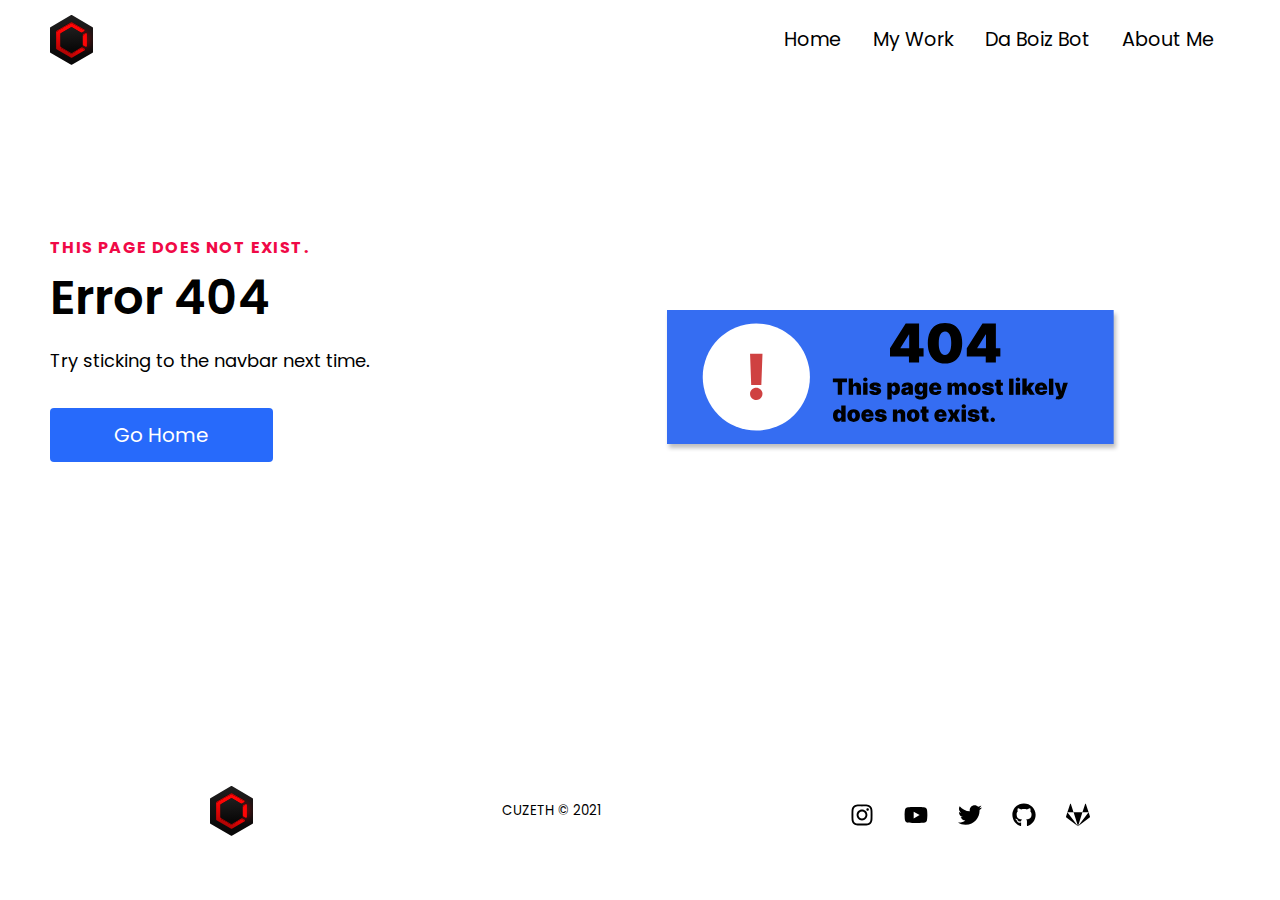
==== commit aee713c6: "Source Code Private - Auto Build and Push" ====
--- a/index.html
+++ b/index.html
@@ -1 +1 @@
-<!doctype html><html lang="en"><head><meta charset="utf-8"/><link rel="icon" href="/favicon.ico?v=5"/><meta name="viewport" content="width=device-width,initial-scale=1"/><link rel="apple-touch-icon" sizes="180x180" href="/apple-touch-icon.png?v=5"><link rel="icon" type="image/png" sizes="32x32" href="/favicon-32x32.png?v=5"><link rel="icon" type="image/png" sizes="16x16" href="/favicon-16x16.png?v=5"><link rel="manifest" href="/site.webmanifest?v=5"><link rel="mask-icon" href="/safari-pinned-tab.svg?v=5" color="#2f2f2f"><link rel="shortcut icon" href="/favicon.ico?v=5"><meta name="msapplication-TileColor" content="#323232"><meta name="theme-color" content="#FFFFFF" media="(prefers-color-scheme: light)"><meta name="theme-color" content="#1c2237" media="(prefers-color-scheme: dark)"><meta name="title" content="Cuzeth"><meta name="description" content="Cuzeth. See my work, and what I do."><meta name="theme-color" content="#FF0000"><meta property="og:type" content="website"><meta property="og:url" content="https://cuzeth.com/"><meta property="og:title" content="Cuzeth"><meta property="og:description" content="Cuzeth. See my work, and what I do."><meta property="og:image" content="/images/banner.png"><meta property="twitter:card" content="summary_large_image"><meta property="twitter:url" content="https://cuzeth.com/"><meta property="twitter:title" content="Cuzeth"><meta property="twitter:description" content="Cuzeth. See my work, and what I do."><meta property="twitter:image" content="/images/banner.png"><link rel="preconnect" href="https://fonts.gstatic.com"><link href="https://fonts.googleapis.com/css2?family=Poppins:wght@500;600&display=swap" rel="stylesheet"><title>Cuzeth</title><script type="text/javascript">!function(n){if("/"===n.search[1]){var a=n.search.slice(1).split("&").map((function(n){return n.replace(/~and~/g,"&")})).join("?");window.history.replaceState(null,null,n.pathname.slice(0,-1)+a+n.hash)}}(window.location)</script><link href="/static/css/main.4dfc8a5f.chunk.css" rel="stylesheet"></head><body><noscript>You need to enable JavaScript to run this app.</noscript><div id="root"></div><script>!function(e){function t(t){for(var n,l,f=t[0],i=t[1],a=t[2],c=0,s=[];c<f.length;c++)l=f[c],Object.prototype.hasOwnProperty.call(o,l)&&o[l]&&s.push(o[l][0]),o[l]=0;for(n in i)Object.prototype.hasOwnProperty.call(i,n)&&(e[n]=i[n]);for(p&&p(t);s.length;)s.shift()();return u.push.apply(u,a||[]),r()}function r(){for(var e,t=0;t<u.length;t++){for(var r=u[t],n=!0,f=1;f<r.length;f++){var i=r[f];0!==o[i]&&(n=!1)}n&&(u.splice(t--,1),e=l(l.s=r[0]))}return e}var n={},o={1:0},u=[];function l(t){if(n[t])return n[t].exports;var r=n[t]={i:t,l:!1,exports:{}};return e[t].call(r.exports,r,r.exports,l),r.l=!0,r.exports}l.m=e,l.c=n,l.d=function(e,t,r){l.o(e,t)||Object.defineProperty(e,t,{enumerable:!0,get:r})},l.r=function(e){"undefined"!=typeof Symbol&&Symbol.toStringTag&&Object.defineProperty(e,Symbol.toStringTag,{value:"Module"}),Object.defineProperty(e,"__esModule",{value:!0})},l.t=function(e,t){if(1&t&&(e=l(e)),8&t)return e;if(4&t&&"object"==typeof e&&e&&e.__esModule)return e;var r=Object.create(null);if(l.r(r),Object.defineProperty(r,"default",{enumerable:!0,value:e}),2&t&&"string"!=typeof e)for(var n in e)l.d(r,n,function(t){return e[t]}.bind(null,n));return r},l.n=function(e){var t=e&&e.__esModule?function(){return e.default}:function(){return e};return l.d(t,"a",t),t},l.o=function(e,t){return Object.prototype.hasOwnProperty.call(e,t)},l.p="/";var f=this.webpackJsonpCuzeth=this.webpackJsonpCuzeth||[],i=f.push.bind(f);f.push=t,f=f.slice();for(var a=0;a<f.length;a++)t(f[a]);var p=i;r()}([])</script><script src="/static/js/2.d666c597.chunk.js"></script><script src="/static/js/main.a2567059.chunk.js"></script></body></html>+<!doctype html><html lang="en"><head><meta charset="utf-8"/><link rel="icon" href="/favicon.ico?v=1rni3"/><meta name="viewport" content="width=device-width,initial-scale=1"/><link rel="apple-touch-icon" sizes="180x180" href="/apple-touch-icon.png?v=1rni3"><link rel="icon" type="image/png" sizes="32x32" href="/favicon-32x32.png?v=1rni3"><link rel="icon" type="image/png" sizes="16x16" href="/favicon-16x16.png?v=1rni3"><link rel="manifest" href="/site.webmanifest?v=1rni3"><link rel="mask-icon" href="/safari-pinned-tab.svg?v=1rni3" color="#dc1616"><link rel="shortcut icon" href="/favicon.ico?v=1rni3"><meta name="msapplication-TileColor" content="#b91d47"><meta name="apple-mobile-web-app-title" content="Cuzeth"><meta name="application-name" content="Cuzeth"><meta name="theme-color" content="#FFFFFF" media="(prefers-color-scheme: light)"><meta name="theme-color" content="#1c2237" media="(prefers-color-scheme: dark)"><meta name="title" content="Cuzeth"><meta name="description" content="Cuzeth. See my work, and what I do."><meta name="theme-color" content="#FF0000"><meta property="og:type" content="website"><meta property="og:url" content="https://cuzeth.com/"><meta property="og:title" content="Cuzeth"><meta property="og:description" content="Cuzeth. See my work, and what I do."><meta property="og:image" content="/images/banner.png"><meta property="twitter:card" content="summary_large_image"><meta property="twitter:url" content="https://cuzeth.com/"><meta property="twitter:title" content="Cuzeth"><meta property="twitter:description" content="Cuzeth. See my work, and what I do."><meta property="twitter:image" content="/images/banner.png"><link rel="preconnect" href="https://fonts.gstatic.com"><link href="https://fonts.googleapis.com/css2?family=Poppins:wght@500;600&display=swap" rel="stylesheet"><title>Cuzeth</title><script type="text/javascript">!function(n){if("/"===n.search[1]){var a=n.search.slice(1).split("&").map((function(n){return n.replace(/~and~/g,"&")})).join("?");window.history.replaceState(null,null,n.pathname.slice(0,-1)+a+n.hash)}}(window.location)</script><link href="/static/css/main.4dfc8a5f.chunk.css" rel="stylesheet"></head><body><noscript>You need to enable JavaScript to run this app.</noscript><div id="root"></div><script>!function(e){function t(t){for(var n,l,f=t[0],i=t[1],a=t[2],c=0,s=[];c<f.length;c++)l=f[c],Object.prototype.hasOwnProperty.call(o,l)&&o[l]&&s.push(o[l][0]),o[l]=0;for(n in i)Object.prototype.hasOwnProperty.call(i,n)&&(e[n]=i[n]);for(p&&p(t);s.length;)s.shift()();return u.push.apply(u,a||[]),r()}function r(){for(var e,t=0;t<u.length;t++){for(var r=u[t],n=!0,f=1;f<r.length;f++){var i=r[f];0!==o[i]&&(n=!1)}n&&(u.splice(t--,1),e=l(l.s=r[0]))}return e}var n={},o={1:0},u=[];function l(t){if(n[t])return n[t].exports;var r=n[t]={i:t,l:!1,exports:{}};return e[t].call(r.exports,r,r.exports,l),r.l=!0,r.exports}l.m=e,l.c=n,l.d=function(e,t,r){l.o(e,t)||Object.defineProperty(e,t,{enumerable:!0,get:r})},l.r=function(e){"undefined"!=typeof Symbol&&Symbol.toStringTag&&Object.defineProperty(e,Symbol.toStringTag,{value:"Module"}),Object.defineProperty(e,"__esModule",{value:!0})},l.t=function(e,t){if(1&t&&(e=l(e)),8&t)return e;if(4&t&&"object"==typeof e&&e&&e.__esModule)return e;var r=Object.create(null);if(l.r(r),Object.defineProperty(r,"default",{enumerable:!0,value:e}),2&t&&"string"!=typeof e)for(var n in e)l.d(r,n,function(t){return e[t]}.bind(null,n));return r},l.n=function(e){var t=e&&e.__esModule?function(){return e.default}:function(){return e};return l.d(t,"a",t),t},l.o=function(e,t){return Object.prototype.hasOwnProperty.call(e,t)},l.p="/";var f=this.webpackJsonpCuzeth=this.webpackJsonpCuzeth||[],i=f.push.bind(f);f.push=t,f=f.slice();for(var a=0;a<f.length;a++)t(f[a]);var p=i;r()}([])</script><script src="/static/js/2.d666c597.chunk.js"></script><script src="/static/js/main.a2567059.chunk.js"></script></body></html>